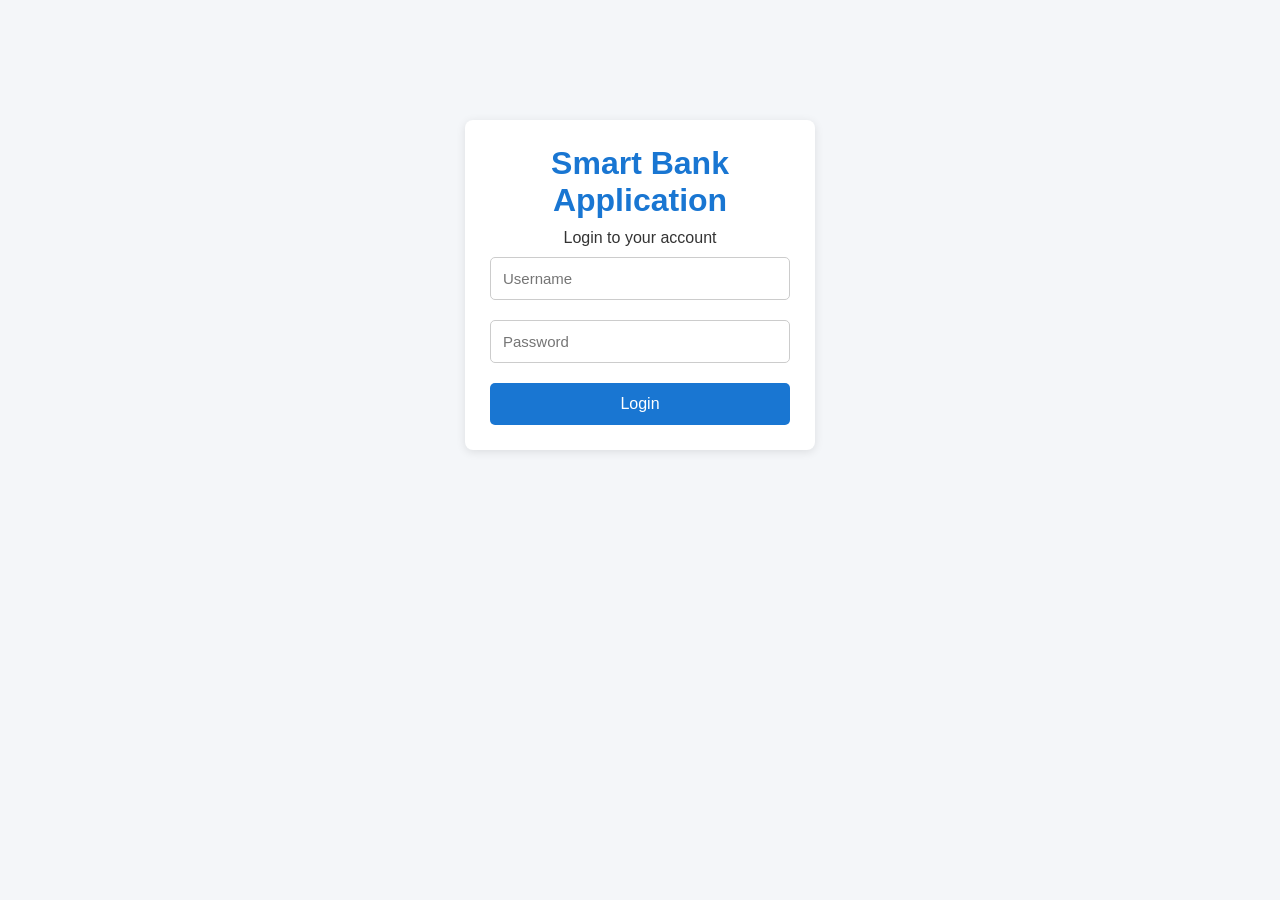
==== smartback-ui/admin.html @ c1fd5462 "Implentation complete for Redis Caching and started for UI" ====
<!DOCTYPE html>
<html lang="en">

<head>
    <meta charset="UTF-8">
    <meta name="viewport" content="width=device-width, initial-scale=1.0">
    <title>Admin Dashboard</title>

    <link rel="stylesheet" href="css/style.css">
</head>

<body onload="loadAdminDashboard()">

<div class="navbar">

    <h2>🏦 Smart Bank - Admin</h2>

    <button onclick="logout()">
        Logout
    </button>

</div>

<div class="container">

    <div class="card">

        <h2>Admin Dashboard</h2>

        <div class="menu">

            <button onclick="createAccount()">
                Create Account
            </button>

            <button onclick="searchAccount()">
                Search Account
            </button>

            <button onclick="updateAccount()">
                Update Account
            </button>

            <button onclick="deleteAccount()">
                Delete Account
            </button>

            <button onclick="viewAllAccounts()">
                View All Accounts
            </button>

            <button
                class="back-btn"
                onclick="location.href='dashboard.html'">
                Back
            </button>

        </div>

    </div>

    <div class="card">

        <h3>Account Details</h3>

        <input
            type="text"
            id="accountNumber"
            placeholder="Enter Account Number"
        >

        <button onclick="searchAccount()">
            Search
        </button>

        <table>

            <tr>
                <th>Account Number</th>
                <td id="accNumber">-</td>
            </tr>

            <tr>
                <th>Name</th>
                <td id="customerName">-</td>
            </tr>

            <tr>
                <th>Email</th>
                <td id="email">-</td>
            </tr>

            <tr>
                <th>Phone</th>
                <td id="phone">-</td>
            </tr>

            <tr>
                <th>Account Type</th>
                <td id="accountType">-</td>
            </tr>

            <tr>
                <th>Balance</th>
                <td id="balance">-</td>
            </tr>

            <tr>
                <th>Status</th>
                <td id="status">-</td>
            </tr>

        </table>

    </div>

    <div class="card">

        <h3>All Accounts</h3>

        <table>

            <thead>

            <tr>
                <th>Account No</th>
                <th>Name</th>
                <th>Type</th>
                <th>Balance</th>
                <th>Status</th>
            </tr>

            </thead>

            <tbody id="accountTable">

            </tbody>

        </table>

    </div>

</div>

<div class="footer">
    © 2026 Smart Bank
</div>

<script src="js/api.js"></script>
<script src="js/auth.js"></script>
<script src="js/admin.js"></script>

</body>

</html>
---- smartback-ui/css/style.css ----
* {
    margin: 0;
    padding: 0;
    box-sizing: border-box;
    font-family: Arial, Helvetica, sans-serif;
}

body {
    background: #f4f6f9;
    color: #333;
}

.container {
    width: 90%;
    max-width: 1100px;
    margin: auto;
    padding: 20px;
}

.card,
.login-card {
    background: #ffffff;
    padding: 25px;
    border-radius: 8px;
    box-shadow: 0 2px 10px rgba(0,0,0,0.1);
}

.login-card {
    width: 350px;
    margin: 100px auto;
    text-align: center;
}

h1 {
    margin-bottom: 10px;
    color: #1976d2;
}

h2 {
    margin-bottom: 20px;
}

h3 {
    margin-bottom: 15px;
}

input,
select {
    width: 100%;
    padding: 12px;
    margin: 10px 0;
    border: 1px solid #cccccc;
    border-radius: 5px;
    font-size: 15px;
}

button {
    width: 100%;
    padding: 12px;
    margin-top: 10px;
    border: none;
    border-radius: 5px;
    background: #1976d2;
    color: white;
    font-size: 16px;
    cursor: pointer;
    transition: 0.2s;
}

button:hover {
    background: #1565c0;
}

.navbar {
    background: #1976d2;
    color: white;
    padding: 15px 25px;
    display: flex;
    justify-content: space-between;
    align-items: center;
}

.menu {
    display: flex;
    gap: 10px;
    flex-wrap: wrap;
    margin: 20px 0;
}

.menu button {
    width: auto;
    padding: 10px 20px;
}

.balance-card {
    background: #1976d2;
    color: white;
    padding: 25px;
    border-radius: 8px;
    margin-bottom: 20px;
}

.balance-card h2 {
    margin-bottom: 10px;
}

.balance {
    font-size: 32px;
    font-weight: bold;
}

table {
    width: 100%;
    border-collapse: collapse;
    margin-top: 20px;
}

table th,
table td {
    border: 1px solid #dddddd;
    padding: 12px;
    text-align: center;
}

table th {
    background: #1976d2;
    color: white;
}

.success {
    color: green;
    margin-top: 15px;
}

.error {
    color: red;
    margin-top: 15px;
}

.back-btn {
    background: #757575;
    margin-top: 15px;
}

.back-btn:hover {
    background: #616161;
}

.footer {
    text-align: center;
    margin-top: 30px;
    color: #777;
    font-size: 14px;
}

@media (max-width: 768px) {

    .menu {
        flex-direction: column;
    }

    .menu button {
        width: 100%;
    }

    .login-card {
        width: 95%;
    }

    table {
        font-size: 14px;
    }
}
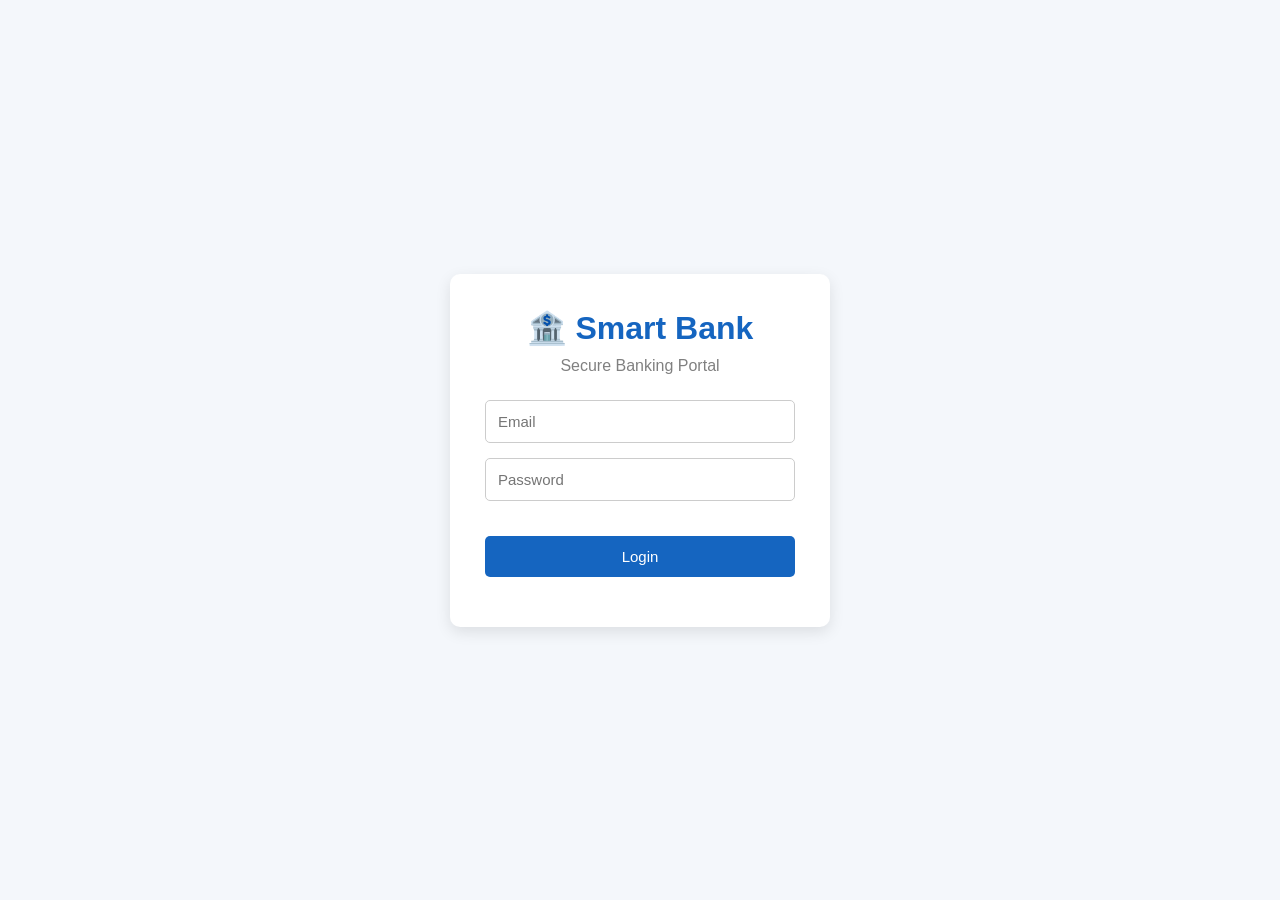
==== commit eac96449: "Implemented and Tested basic Front End" ====
--- a/smartback-ui/admin.html
+++ b/smartback-ui/admin.html
@@ -2,11 +2,14 @@
 <html lang="en">
 
 <head>
+
     <meta charset="UTF-8">
     <meta name="viewport" content="width=device-width, initial-scale=1.0">
-    <title>Admin Dashboard</title>
+
+    <title>Admin Dashboard | Smart Bank</title>
 
     <link rel="stylesheet" href="css/style.css">
+
 </head>
 
 <body onload="loadAdminDashboard()">
@@ -23,55 +26,28 @@
 
 <div class="container">
 
-    <div class="card">
-
-        <h2>Admin Dashboard</h2>
-
-        <div class="menu">
-
-            <button onclick="createAccount()">
-                Create Account
-            </button>
-
-            <button onclick="searchAccount()">
-                Search Account
-            </button>
-
-            <button onclick="updateAccount()">
-                Update Account
-            </button>
-
-            <button onclick="deleteAccount()">
-                Delete Account
-            </button>
-
-            <button onclick="viewAllAccounts()">
-                View All Accounts
-            </button>
-
-            <button
-                class="back-btn"
-                onclick="location.href='dashboard.html'">
-                Back
-            </button>
-
-        </div>
-
-    </div>
+    <!-- Search Account -->
 
     <div class="card">
 
-        <h3>Account Details</h3>
+        <h2>Search Account</h2>
 
         <input
-            type="text"
-            id="accountNumber"
-            placeholder="Enter Account Number"
-        >
+                type="text"
+                id="accountNumber"
+                placeholder="Enter Account Number">
 
         <button onclick="searchAccount()">
             Search
         </button>
+
+    </div>
+
+    <!-- Account Details -->
+
+    <div class="card">
+
+        <h2>Account Details</h2>
 
         <table>
 
@@ -81,18 +57,8 @@
             </tr>
 
             <tr>
-                <th>Name</th>
-                <td id="customerName">-</td>
-            </tr>
-
-            <tr>
-                <th>Email</th>
-                <td id="email">-</td>
-            </tr>
-
-            <tr>
-                <th>Phone</th>
-                <td id="phone">-</td>
+                <th>User ID</th>
+                <td id="userId">-</td>
             </tr>
 
             <tr>
@@ -102,7 +68,7 @@
 
             <tr>
                 <th>Balance</th>
-                <td id="balance">-</td>
+                <td id="balance">₹0.00</td>
             </tr>
 
             <tr>
@@ -110,24 +76,71 @@
                 <td id="status">-</td>
             </tr>
 
+            <tr>
+                <th>Created At</th>
+                <td id="createdAt">-</td>
+            </tr>
+
         </table>
 
     </div>
 
+    <!-- Actions -->
+
+    <div class="menu">
+
+        <button onclick="createAccount()">
+            Create Account
+        </button>
+
+        <button onclick="updateBalance()">
+            Update Balance
+        </button>
+
+        <button onclick="creditAccount()">
+            Credit
+        </button>
+
+        <button onclick="debitAccount()">
+            Debit
+        </button>
+
+        <button onclick="viewAllAccounts()">
+            Refresh
+        </button>
+
+        <button
+                class="back-btn"
+                onclick="location.href='dashboard.html'">
+
+            Dashboard
+
+        </button>
+
+    </div>
+
+    <!-- All Accounts -->
+
     <div class="card">
 
-        <h3>All Accounts</h3>
+        <h2>Accounts</h2>
 
         <table>
 
             <thead>
 
             <tr>
-                <th>Account No</th>
-                <th>Name</th>
+
+                <th>Account Number</th>
+
+                <th>User ID</th>
+
                 <th>Type</th>
+
                 <th>Balance</th>
+
                 <th>Status</th>
+
             </tr>
 
             </thead>
@@ -143,7 +156,9 @@
 </div>
 
 <div class="footer">
+
     © 2026 Smart Bank
+
 </div>
 
 <script src="js/api.js"></script>
--- a/smartback-ui/css/style.css
+++ b/smartback-ui/css/style.css
@@ -2,112 +2,173 @@
     margin: 0;
     padding: 0;
     box-sizing: border-box;
-    font-family: Arial, Helvetica, sans-serif;
+    font-family: "Segoe UI", Arial, sans-serif;
 }
 
 body {
-    background: #f4f6f9;
+    background: #f4f7fb;
     color: #333;
 }
 
-.container {
-    width: 90%;
-    max-width: 1100px;
-    margin: auto;
-    padding: 20px;
-}
-
-.card,
+/* ---------------- Login ---------------- */
+
+.login-container {
+    height: 100vh;
+    display: flex;
+    justify-content: center;
+    align-items: center;
+}
+
 .login-card {
-    background: #ffffff;
-    padding: 25px;
-    border-radius: 8px;
-    box-shadow: 0 2px 10px rgba(0,0,0,0.1);
-}
-
-.login-card {
-    width: 350px;
-    margin: 100px auto;
+    width: 380px;
+    background: white;
+    padding: 35px;
+    border-radius: 10px;
+    box-shadow: 0 5px 15px rgba(0,0,0,0.1);
+}
+
+.login-card h1 {
+    color: #1565c0;
     text-align: center;
-}
-
-h1 {
     margin-bottom: 10px;
-    color: #1976d2;
-}
-
-h2 {
-    margin-bottom: 20px;
-}
-
-h3 {
+}
+
+.subtitle {
+    text-align: center;
+    color: gray;
+    margin-bottom: 25px;
+}
+
+.login-card input {
+    width: 100%;
+    padding: 12px;
     margin-bottom: 15px;
-}
-
-input,
-select {
-    width: 100%;
-    padding: 12px;
-    margin: 10px 0;
     border: 1px solid #cccccc;
     border-radius: 5px;
     font-size: 15px;
 }
 
-button {
-    width: 100%;
-    padding: 12px;
-    margin-top: 10px;
-    border: none;
-    border-radius: 5px;
-    background: #1976d2;
-    color: white;
-    font-size: 16px;
-    cursor: pointer;
-    transition: 0.2s;
-}
-
-button:hover {
-    background: #1565c0;
-}
+.login-card button {
+    width: 100%;
+}
+
+/* ---------------- Header ---------------- */
 
 .navbar {
-    background: #1976d2;
-    color: white;
-    padding: 15px 25px;
+    background: #1565c0;
+    color: white;
+    padding: 18px 40px;
     display: flex;
     justify-content: space-between;
     align-items: center;
 }
 
+.navbar h2 {
+    font-weight: 500;
+}
+
+.navbar button {
+    width: auto;
+    background: white;
+    color: #1565c0;
+    padding: 10px 18px;
+}
+
+.navbar button:hover {
+    background: #eeeeee;
+}
+
+/* ---------------- Layout ---------------- */
+
+.container {
+    width: 90%;
+    max-width: 1200px;
+    margin: 30px auto;
+}
+
+.card {
+    background: white;
+    border-radius: 8px;
+    padding: 25px;
+    margin-bottom: 25px;
+    box-shadow: 0 2px 8px rgba(0,0,0,0.08);
+}
+
+/* ---------------- Dashboard ---------------- */
+
+.balance-card {
+    background: #1565c0;
+    color: white;
+    border-radius: 10px;
+    padding: 30px;
+    margin-bottom: 25px;
+}
+
+.balance-card h3 {
+    font-weight: normal;
+    margin-bottom: 8px;
+}
+
+.balance {
+    font-size: 36px;
+    font-weight: bold;
+}
+
 .menu {
     display: flex;
-    gap: 10px;
+    gap: 15px;
     flex-wrap: wrap;
-    margin: 20px 0;
+    margin-bottom: 25px;
 }
 
 .menu button {
-    width: auto;
-    padding: 10px 20px;
-}
-
-.balance-card {
-    background: #1976d2;
-    color: white;
-    padding: 25px;
-    border-radius: 8px;
-    margin-bottom: 20px;
-}
-
-.balance-card h2 {
-    margin-bottom: 10px;
-}
-
-.balance {
-    font-size: 32px;
-    font-weight: bold;
-}
+    flex: 1;
+    min-width: 170px;
+}
+
+/* ---------------- Form ---------------- */
+
+label {
+    display: block;
+    margin-top: 15px;
+    margin-bottom: 8px;
+    font-weight: 600;
+}
+
+input,
+select {
+    width: 100%;
+    padding: 12px;
+    border: 1px solid #cccccc;
+    border-radius: 5px;
+    font-size: 15px;
+}
+
+button {
+    width: 100%;
+    margin-top: 20px;
+    padding: 12px;
+    border: none;
+    border-radius: 5px;
+    background: #1565c0;
+    color: white;
+    cursor: pointer;
+    font-size: 15px;
+}
+
+button:hover {
+    background: #0d47a1;
+}
+
+.back-btn {
+    background: #757575;
+}
+
+.back-btn:hover {
+    background: #616161;
+}
+
+/* ---------------- Table ---------------- */
 
 table {
     width: 100%;
@@ -115,17 +176,22 @@
     margin-top: 20px;
 }
 
-table th,
+table th {
+    background: #1565c0;
+    color: white;
+    padding: 12px;
+}
+
 table td {
     border: 1px solid #dddddd;
     padding: 12px;
-    text-align: center;
-}
-
-table th {
-    background: #1976d2;
-    color: white;
-}
+}
+
+table tr:nth-child(even) {
+    background: #fafafa;
+}
+
+/* ---------------- Messages ---------------- */
 
 .success {
     color: green;
@@ -137,30 +203,34 @@
     margin-top: 15px;
 }
 
-.back-btn {
-    background: #757575;
-    margin-top: 15px;
-}
-
-.back-btn:hover {
-    background: #616161;
-}
+.info {
+    color: #1565c0;
+}
+
+/* ---------------- Footer ---------------- */
 
 .footer {
     text-align: center;
-    margin-top: 30px;
-    color: #777;
-    font-size: 14px;
-}
+    color: gray;
+    margin: 30px 0;
+}
+
+/* ---------------- Responsive ---------------- */
 
 @media (max-width: 768px) {
+
+    .container {
+        width: 95%;
+    }
 
     .menu {
         flex-direction: column;
     }
 
-    .menu button {
-        width: 100%;
+    .navbar {
+        flex-direction: column;
+        gap: 10px;
+        text-align: center;
     }
 
     .login-card {
@@ -168,6 +238,6 @@
     }
 
     table {
-        font-size: 14px;
+        font-size: 13px;
     }
 }
